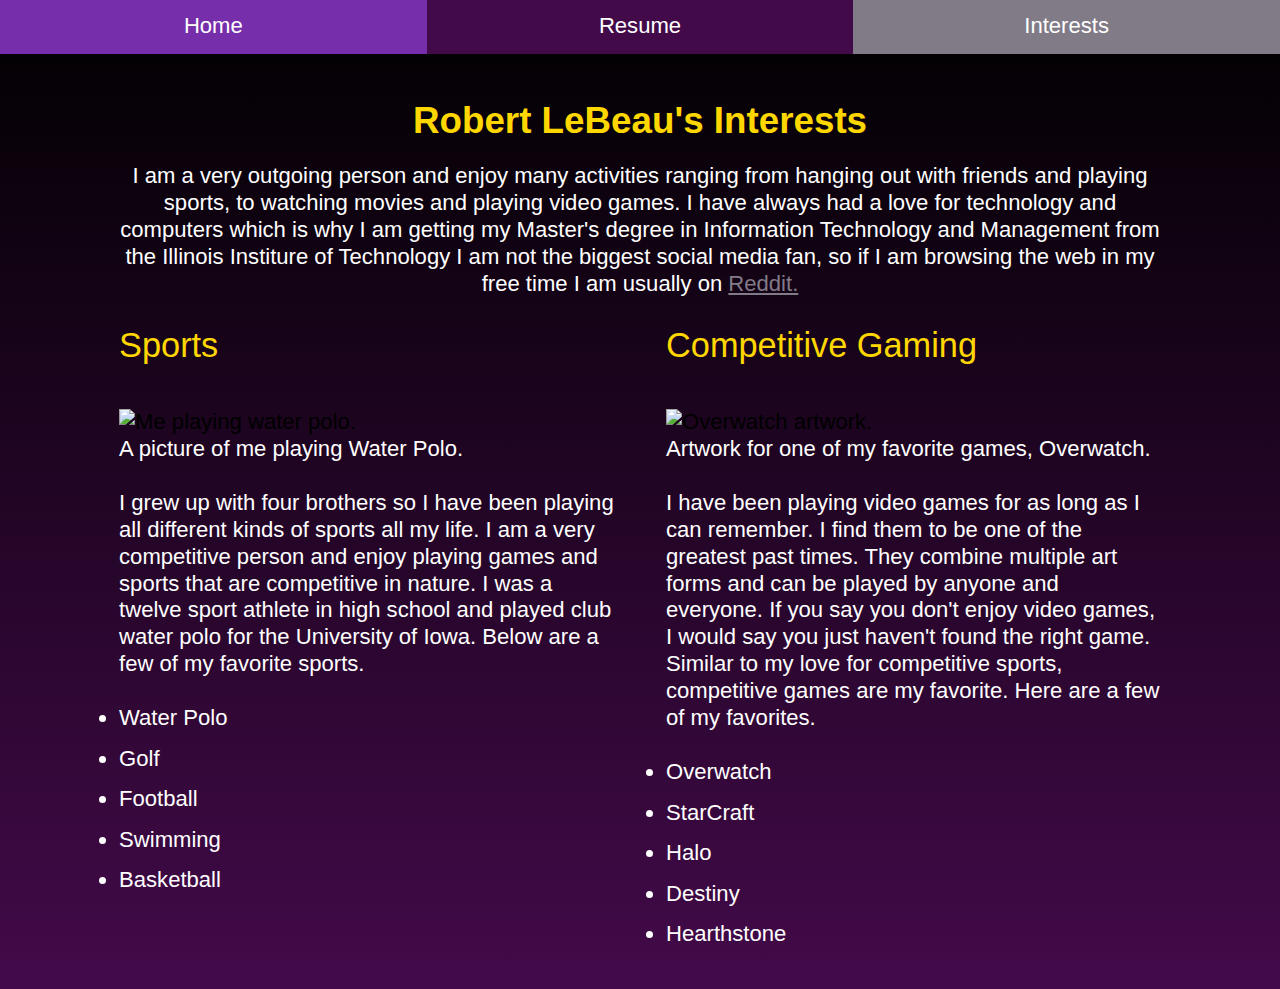
==== interests/index.html @ a921eb37 "Added image folder and changed src for site images, turned off js" ====
<!DOCTYPE html>
<html id="interests" lang="en">
<head>
  <title>Robert LeBeau</title>
  <meta charset="utf-8" />
  <meta name="viewport"
    content="width=device-width,initial-scale=1.0,shrink-to-fit=no" />
  <meta name="author" content="Robert LeBeau" />
  <meta name="description" content="This is the interests page for my website" />
  <link rel="stylesheet" href="../screen.css" />
  <script src="js/modernizr.js"></script>
</head>
<body>
  <header id="header">
    <h1>Robert LeBeau's Interests</h1>
    <nav id="navigation">
      <ul>
        <li id="nav-home"><a href="../">Home</a></li>
        <li id="nav-res"><a href="../resume/">Resume</a></li>
        <li id="nav-int"><a href="../interests/">Interests</a></li>
      </ul>
    </nav>
  </header>
  <main id="content">
    <section id="primary">
      <p> I am a very outgoing person and enjoy many activities ranging from
          hanging out with friends and playing sports, to watching movies and
          playing video games. I have always had a love for technology and
          computers which is why I am getting my Master's degree in Information
          Technology and Management from the Illinois Institure of Technology
          I am not the biggest social media fan, so if I am browsing the web
          in my free time I am usually on <a href= "https://www.reddit.com" title= "The reddit homepage" target="_blank"> Reddit.</a>
      </p>
    </section>
    <section id="sports">
      <h2 class="inthead">Sports</h2>
      <figure id="polopic">
        <img src="images/waterpolo.jpg" alt="Me playing water polo."/>
        <figcaption>
          A picture of me playing Water Polo.
        </figcaption>
      </figure>
        <p>
          I grew up with four brothers so I have been playing all different
          kinds of sports all my life. I am a very competitive person and enjoy
          playing games and sports that are competitive in nature. I was a twelve
          sport athlete in high school and played club water polo for the University
          of Iowa. Below are a few of my favorite sports.
        </p>
        <ul class="intlist">
          <li>Water Polo</li>
          <li>Golf</li>
          <li>Football</li>
          <li>Swimming</li>
          <li>Basketball</li>
        </ul>
    </section>
    <section id="games">
      <h2 class="inthead">Competitive Gaming</h2>
      <figure id="gamepic">
        <img src="images/overwatch.jpg" alt="Overwatch artwork."/>
        <figcaption>
          Artwork for one of my favorite games, Overwatch.
        </figcaption>
      </figure>
        <p>
          I have been playing video games for as long as I can remember. I
          find them to be one of the greatest past times. They combine multiple
          art forms and can be played by anyone and everyone. If you say you
          don't enjoy video games, I would say you just haven't found the right
          game. Similar to my love for competitive sports, competitive games are
          my favorite. Here are a few of my favorites.
        </p>
        <ul class="intlist">
          <li>Overwatch</li>
          <li>StarCraft</li>
          <li>Halo</li>
          <li>Destiny</li>
          <li>Hearthstone</li>
        </ul>
    </section>
    </main>
</body>
</html>
---- screen.css ----
/* http://meyerweb.com/eric/tools/css/reset/
   v2.0 | 20110126
   License: none (public domain)
*/
/* stylelint-disable*/
a,abbr,acronym,address,applet,article,aside,audio,b,big,blockquote,body,canvas,caption,center,cite,code,dd,del,details,dfn,div,dl,dt,em,embed,fieldset,figcaption,figure,footer,form,h1,h2,h3,h4,h5,h6,header,hgroup,html,i,iframe,img,ins,kbd,label,legend,li,mark,menu,nav,object,ol,output,p,pre,q,ruby,s,samp,section,small,span,strike,strong,sub,summary,sup,table,tbody,td,tfoot,th,thead,time,tr,tt,u,ul,var,video{margin:0;padding:0;border:0;font:inherit;vertical-align:baseline}article,aside,details,figcaption,figure,footer,header,hgroup,main,menu,nav,section{display:block}html{line-height:1}body{line-height:inherit}ol,ul{list-style:none}blockquote,q{quotes:none}blockquote:after,blockquote:before,q:after,q:before{content:'';content:none}table{border-collapse:collapse;border-spacing:0}
/* stylelint-enable */

/* Begin site styles below */

/* Base Styles */
/*
  Hint: these tend to be
  1. element selectors
  2. concerned with color and typography
  3. basic element presenation
*/

/*
  Setting type with a 4:3 modular scale
  http://www.modularscale.com/?18&px&1.333
*/
html {
  font-family: Arial, sans-serif;
  font-size: 1.125em;
  line-height: 1.222em;
}

body {
  padding-top: 2.444em;
  padding-right: 1.222em;
  padding-left: 1.222em;

  background: linear-gradient(black, #430A4A);
}
footer {
  color: white;
}

h1,
h2,
h3,
h4,
p,
figcaption {
  padding-bottom: 1.222em;
  color: white;
}

h1 {
  padding-top: 1.222em;
  padding-bottom: 0.516em;
  line-height: 1.222em;
  font-size: 1.666em;
  font-weight: bold;
  color: gold;
}

h2 {
  line-height: 1.222em;
  font-size: 1.555em;
  color: gold;
}

a {
  color: #817A87;
}

li {
  padding-bottom: 0.611em;
  color: white;
}

ul {
  list-style-type: none;
  padding-bottom: 1.222em;
}

li ul {
  padding-left: 1.222em;
  padding-top: 0.611em;
  list-style-type: circle;
}

.reslist li {
  color: #817A87;
}

li li:last-child {
  padding-bottom: 0;
}

img,
video,
audio {
  display: block;
  max-width: 100%;
}

/* Layout Styles */
/*
  Hint: these tend to be
  1. IDs; but also classes, sometimes
  2. concerned with layout and spatial
     relationships
*/


#navigation {
  position: absolute;
  width: 100%;
  top: 0;
  left: 0;
}

#navigation li {
  float: left;
  width: 33.3333333333%;
}

#navigation a {
  display: block;
  width: 100%;
  padding-top: 0.611em; /* 11 / 18 = 0.611 */
  padding-bottom: 0.611em;
  text-align: center;
  text-decoration: none;
  color: white;
  background-color: #430A4A;
  border-color: black;
  border-width: 1em;
}

#navigation a:hover {
  background-color: #772EAA;
}

#home #nav-home a,
#resume #nav-res a,
#interests #nav-int a {
  background-color: #817A87;
}

/* Modular Styles */
/*
  Repeating style patterns.
  Hint: these tend to be:
  1. classes and relationship selectors
  2. concerned with adjustments to base styles,
      spacing, color, etc. etc.
*/

.reshead {
  text-decoration: underline;
}

.intlist {
  list-style-type: disc;
}

#navigation ul,
#navigation li {
  list-style-type: none;
  padding-bottom: 0;
}

.flexbox #navigation ol {
  display: flex;
}
.flexbox #navigation li {
  float: none;
}

/* State Styles */
/*
  States of the browser and user access
  conditions.
  Hint: these tend to be:
  1. Driven by media queries
  2. Influenced by JavaScript
  3. Organized by Base, Layout, Module, State
*/

@media screen and (min-width: 375px) {
  body {
    padding-right: 11.73333333%; /* 44 / 375 = 11.73333333% */
    padding-left: 11.73333333%; /* 44 / 375 = 11.73333333% */
  }
}

@media screen and (min-width: 640px) {
  html {
    font-size: 1.25em; /* 20 / 16 = 1.25em */
  }
}
/*divide by 16 to get em units for media 53.75em*/
@media screen and (min-width: 860px) {
  html {
    font-size: 1.38em;
  }
  body {
    padding-right: 9.302325581%;
    padding-left: 9.302325581%;
  }

  #primary,
  #header {
    width: 100%;
    float: center;
    text-align: center;
  }

  #homeimg {
    display: block;
    margin-left: auto;
    margin-right: auto;
  }

  #sports {
    width: 47.5%;
    float: left;
  }

  #games {
    width: 47.5%;
    float: left;
    padding-left: 5%;
  }

  .flexbox #content {
    display: flex;
    flex-direction: row;
    flex-wrap: wrap;
    margin: auto;

  }

  .flexbox #primary {
    justify-content: center;
  }

  .flexbox #education,
  .flexbox #workexp,
  .flexbox #volunteerexp,
  .flexbox #res-footer {
    display: flex;
    justify-content: space-around;
  }

  #rescontent {
    display: grid;
    grid-template-columns: repeat(3, 1fr);
    grid-column-gap: 1.38em;
    padding-top: 1.222em;
  }

}
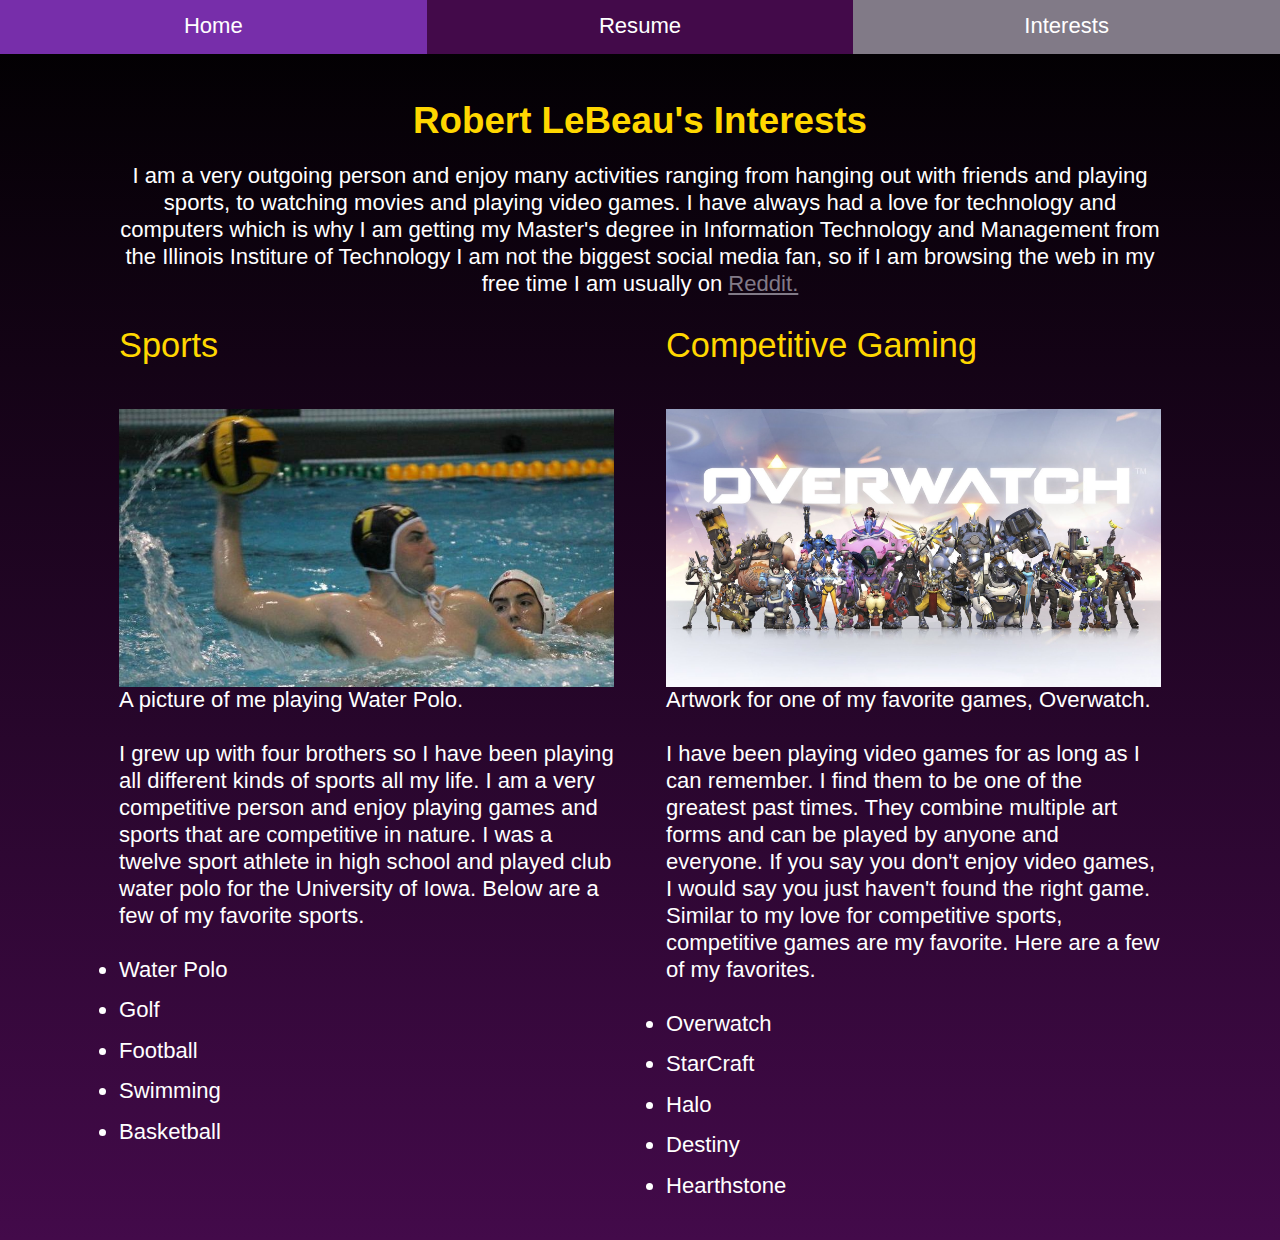
==== commit 33b707a3: "Added code for home page slideshow to html, css, and js" ====
--- a/interests/index.html
+++ b/interests/index.html
@@ -35,7 +35,7 @@
     <section id="sports">
       <h2 class="inthead">Sports</h2>
       <figure id="polopic">
-        <img src="images/waterpolo.jpg" alt="Me playing water polo."/>
+        <img src="../images/waterpolo.jpg" alt="Me playing water polo."/>
         <figcaption>
           A picture of me playing Water Polo.
         </figcaption>
@@ -58,7 +58,7 @@
     <section id="games">
       <h2 class="inthead">Competitive Gaming</h2>
       <figure id="gamepic">
-        <img src="images/overwatch.jpg" alt="Overwatch artwork."/>
+        <img src="../images/overwatch.jpg" alt="Overwatch artwork."/>
         <figcaption>
           Artwork for one of my favorite games, Overwatch.
         </figcaption>
--- a/screen.css
+++ b/screen.css
@@ -254,4 +254,16 @@
     padding-top: 1.222em;
   }
 
-}
+  .slideshow {
+    position: relative;
+    width: 750px;
+    height: 500px;
+  }
+
+  .slideshow img {
+    position: absolute;
+    left: 0;
+    top: 0;
+  }
+
+}
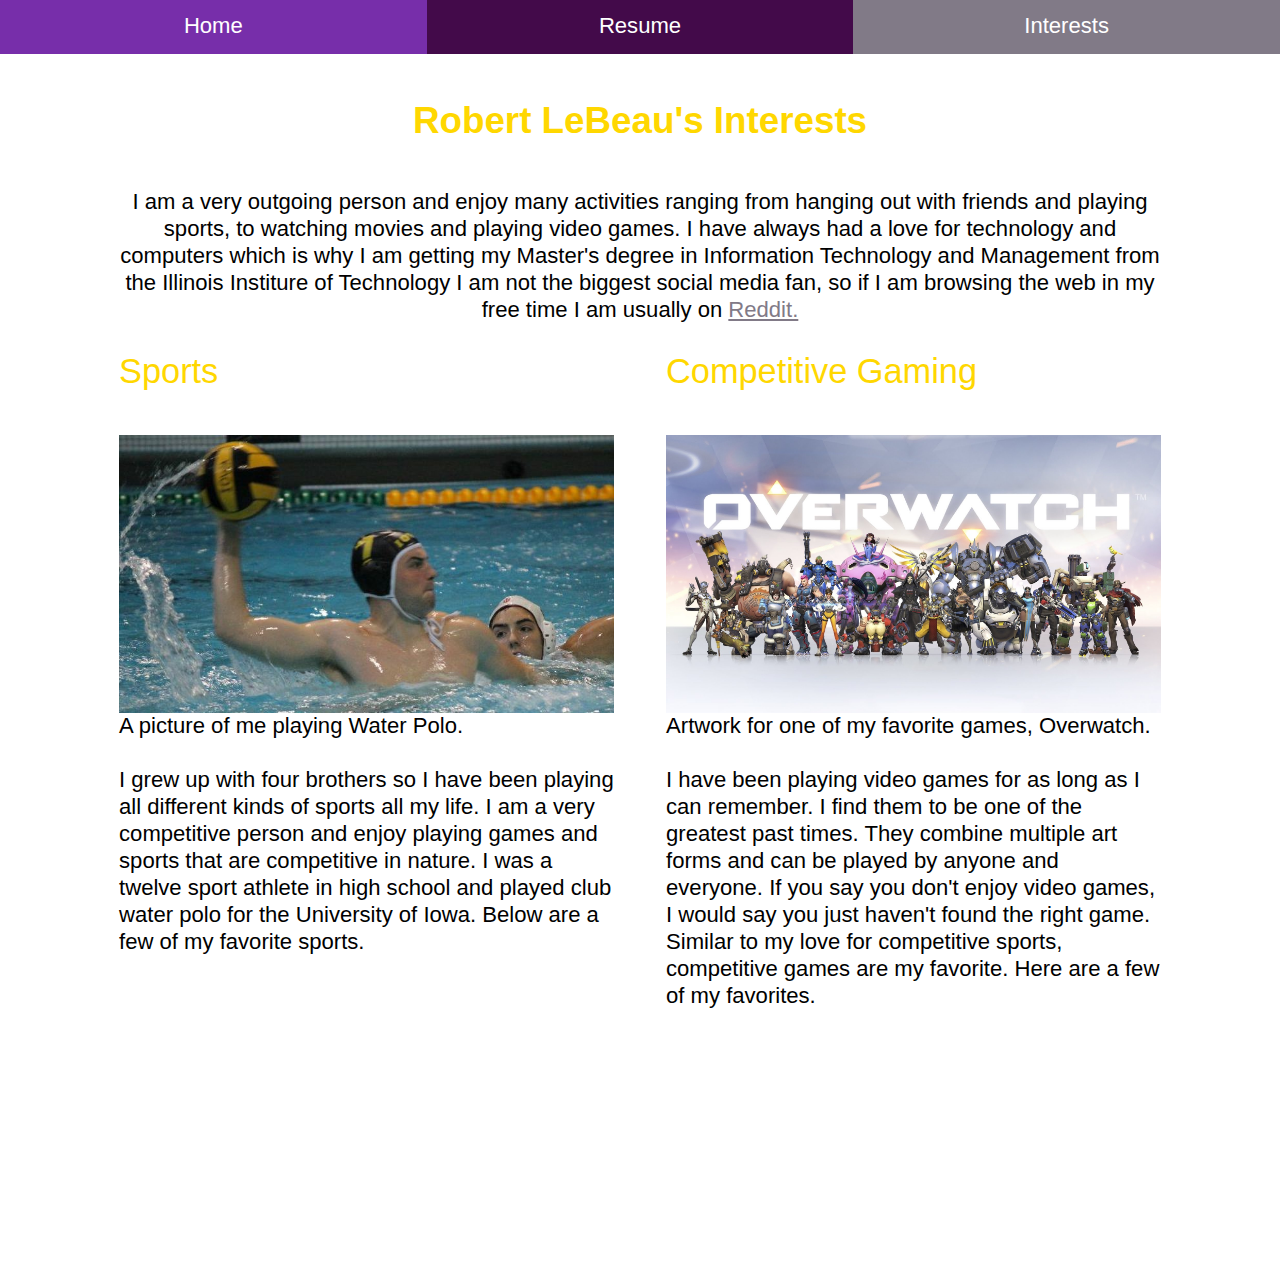
==== commit 525f0a92: "Added basehold.it and changed colors for baseline grid fixes" ====
--- a/interests/index.html
+++ b/interests/index.html
@@ -8,6 +8,7 @@
   <meta name="author" content="Robert LeBeau" />
   <meta name="description" content="This is the interests page for my website" />
   <link rel="stylesheet" href="../screen.css" />
+  <link rel="stylesheet" href="//basehold.it/22" />
   <script src="js/modernizr.js"></script>
 </head>
 <body>
@@ -57,7 +58,7 @@
     </section>
     <section id="games">
       <h2 class="inthead">Competitive Gaming</h2>
-      <figure id="gamepic">
+      <figure class="gamepic">
         <img src="../images/overwatch.jpg" alt="Overwatch artwork."/>
         <figcaption>
           Artwork for one of my favorite games, Overwatch.
--- a/screen.css
+++ b/screen.css
@@ -31,7 +31,7 @@
   padding-right: 1.222em;
   padding-left: 1.222em;
 
-  background: linear-gradient(black, #430A4A);
+  background: white;  // linear-gradient(black, #430A4A);
 }
 footer {
   color: white;
@@ -44,12 +44,12 @@
 p,
 figcaption {
   padding-bottom: 1.222em;
-  color: white;
+  color: black;
 }
 
 h1 {
   padding-top: 1.222em;
-  padding-bottom: 0.516em;
+  padding-bottom: 1.222em;
   line-height: 1.222em;
   font-size: 1.666em;
   font-weight: bold;
@@ -254,16 +254,22 @@
     padding-top: 1.222em;
   }
 
+  /*JavaScript CSS*/
   .slideshow {
+    margin-left: auto;
+    margin-right: auto;
     position: relative;
-    width: 750px;
-    height: 500px;
+    width: 35em;
+    height: 35em;
+    padding-bottom: 1.222em;
   }
 
   .slideshow img {
+    max-width: 100%;
     position: absolute;
     left: 0;
     top: 0;
   }
 
-}
+
+}
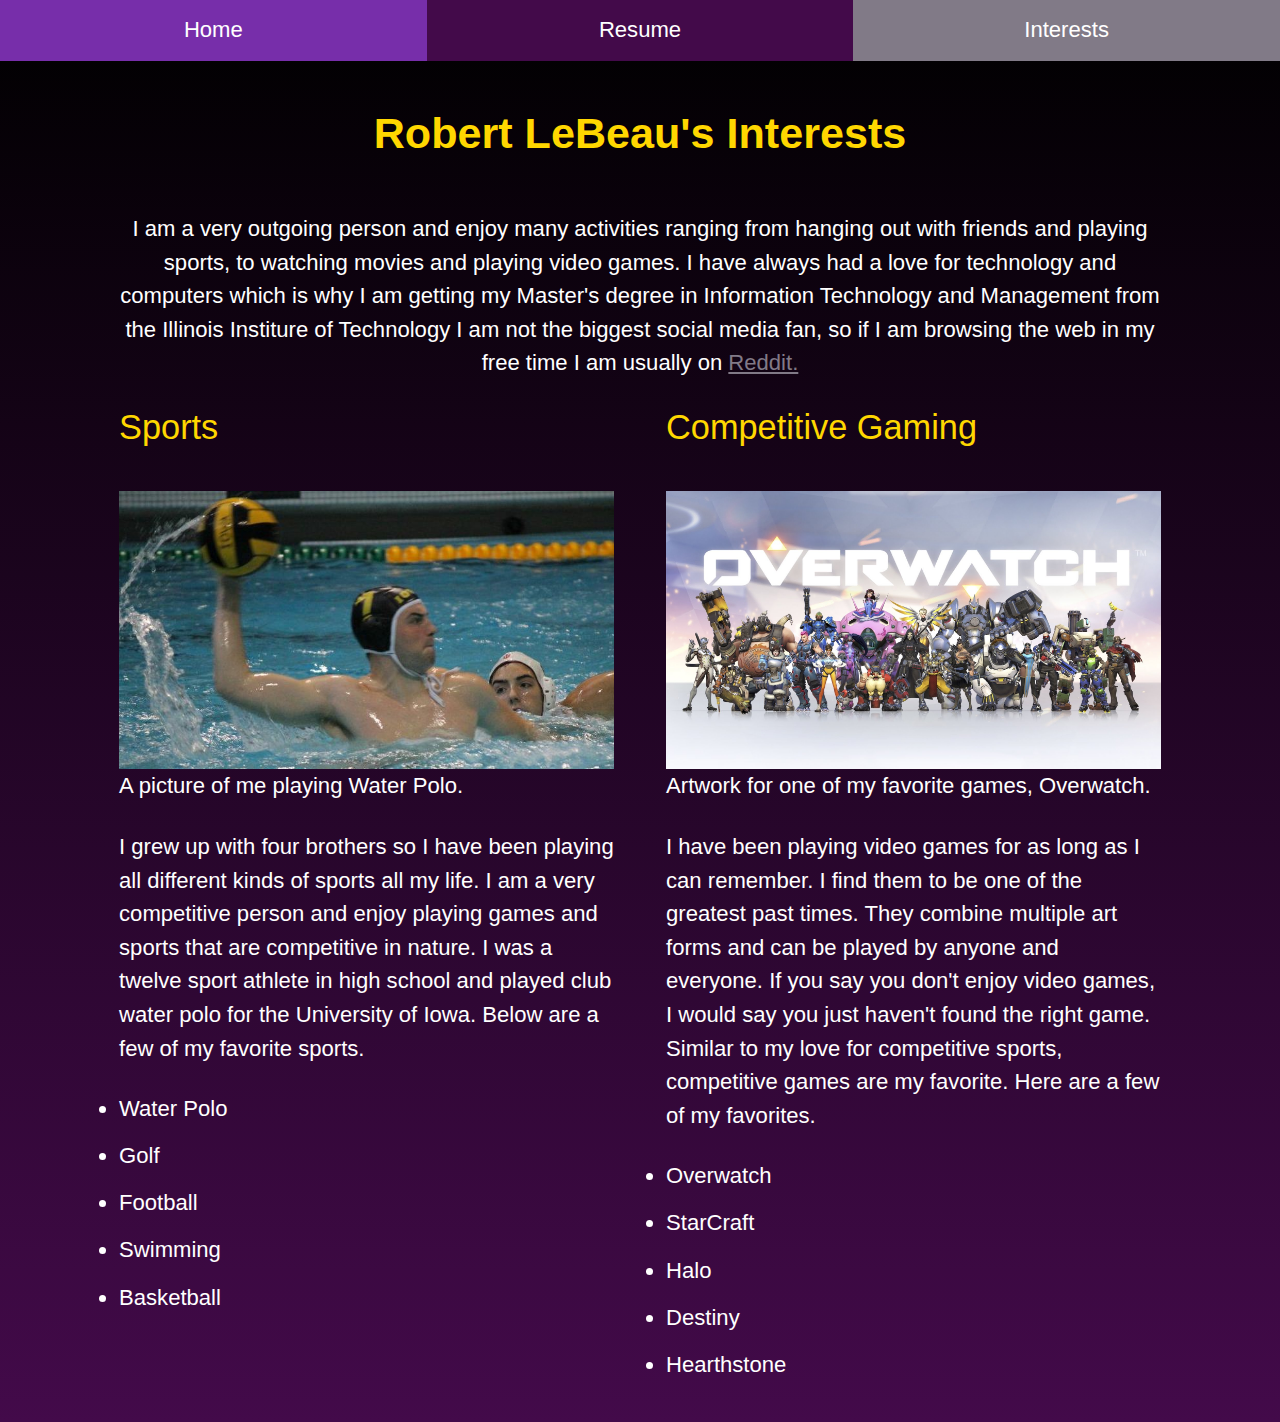
==== commit 67d39d5f: "Removed basehold.it from html files" ====
--- a/interests/index.html
+++ b/interests/index.html
@@ -8,7 +8,6 @@
   <meta name="author" content="Robert LeBeau" />
   <meta name="description" content="This is the interests page for my website" />
   <link rel="stylesheet" href="../screen.css" />
-  <link rel="stylesheet" href="//basehold.it/22" />
   <script src="js/modernizr.js"></script>
 </head>
 <body>
--- a/screen.css
+++ b/screen.css
@@ -22,8 +22,8 @@
 */
 html {
   font-family: Arial, sans-serif;
-  font-size: 1.125em;
-  line-height: 1.222em;
+  font-size: 1.222em;
+  line-height: 1.522em;
 }
 
 body {
@@ -31,7 +31,7 @@
   padding-right: 1.222em;
   padding-left: 1.222em;
 
-  background: white;  // linear-gradient(black, #430A4A);
+  background: linear-gradient(black, #430A4A);
 }
 footer {
   color: white;
@@ -44,14 +44,14 @@
 p,
 figcaption {
   padding-bottom: 1.222em;
-  color: black;
+  color: white;
 }
 
 h1 {
   padding-top: 1.222em;
   padding-bottom: 1.222em;
   line-height: 1.222em;
-  font-size: 1.666em;
+  font-size: 1.953em;
   font-weight: bold;
   color: gold;
 }
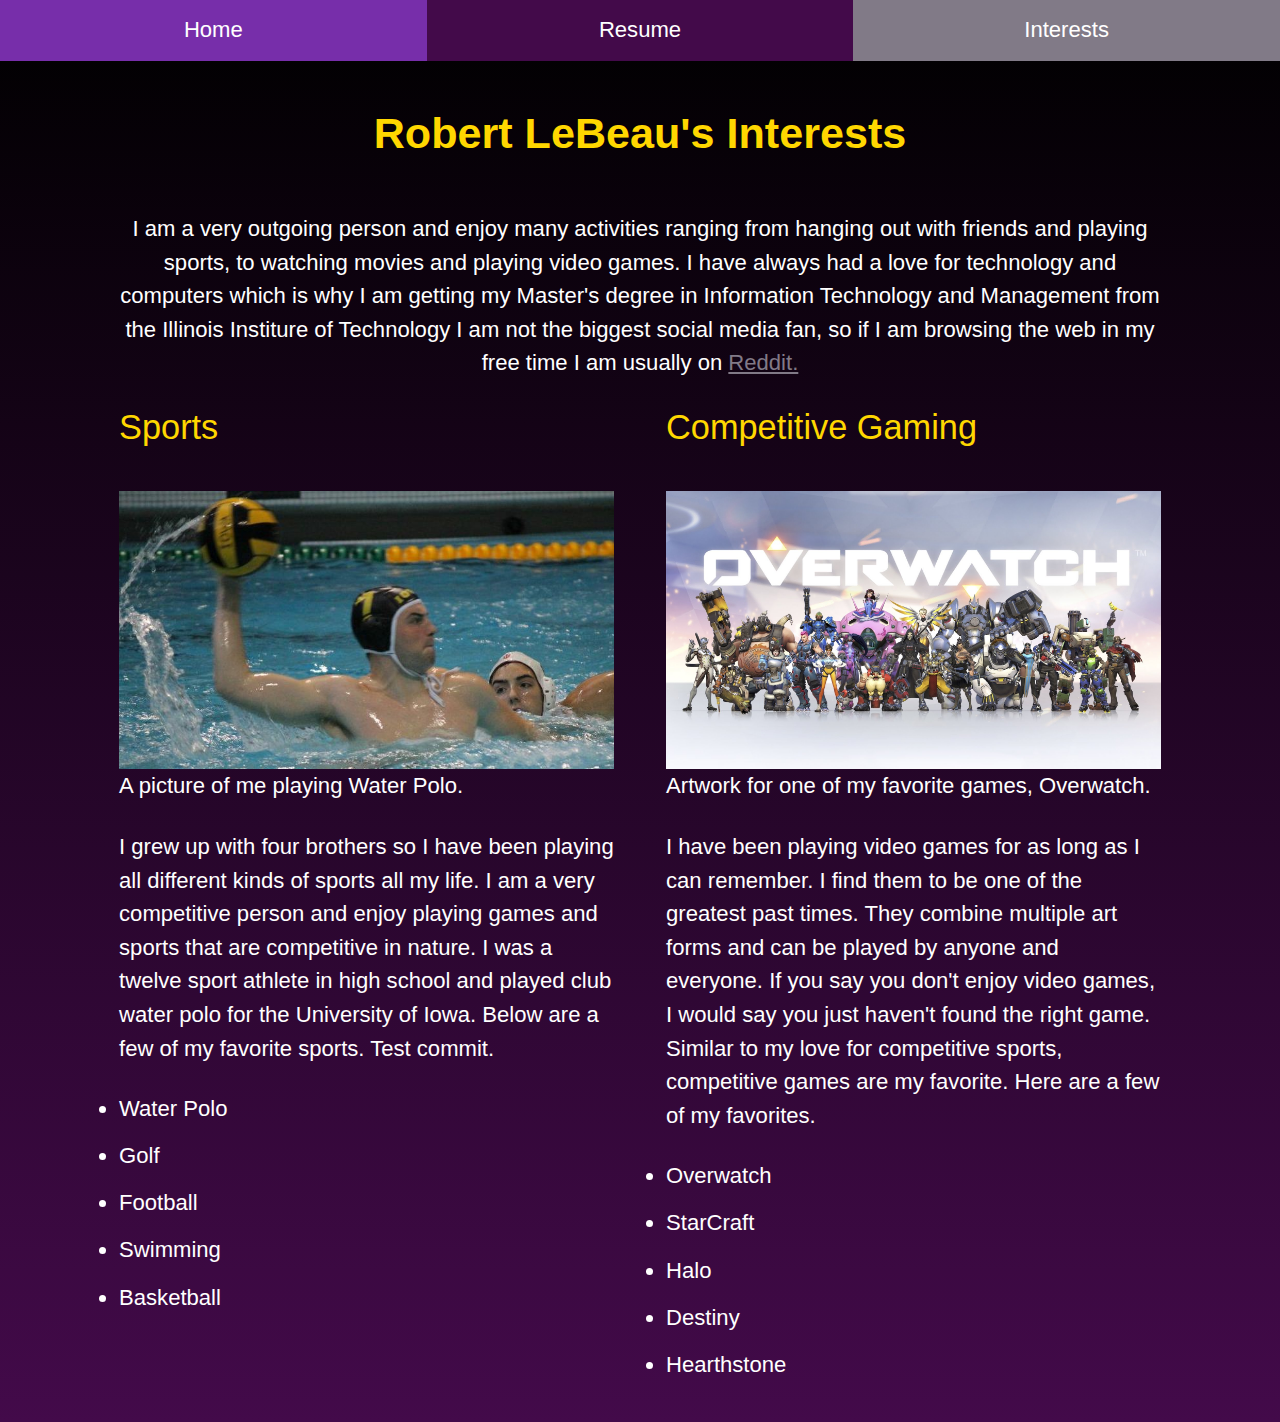
==== commit 778c8763: "Testing merge complete" ====
--- a/interests/index.html
+++ b/interests/index.html
@@ -35,7 +35,7 @@
     <section id="sports">
       <h2 class="inthead">Sports</h2>
       <figure id="polopic">
-        <img src="../images/waterpolo.jpg" alt="Me playing water polo."/>
+        <img src="../images/waterpolo.jpg" alt="Me playing water polo." />
         <figcaption>
           A picture of me playing Water Polo.
         </figcaption>
@@ -45,7 +45,7 @@
           kinds of sports all my life. I am a very competitive person and enjoy
           playing games and sports that are competitive in nature. I was a twelve
           sport athlete in high school and played club water polo for the University
-          of Iowa. Below are a few of my favorite sports.
+          of Iowa. Below are a few of my favorite sports. Test commit.
         </p>
         <ul class="intlist">
           <li>Water Polo</li>
@@ -58,7 +58,7 @@
     <section id="games">
       <h2 class="inthead">Competitive Gaming</h2>
       <figure class="gamepic">
-        <img src="../images/overwatch.jpg" alt="Overwatch artwork."/>
+        <img src="../images/overwatch.jpg" alt="Overwatch artwork." />
         <figcaption>
           Artwork for one of my favorite games, Overwatch.
         </figcaption>
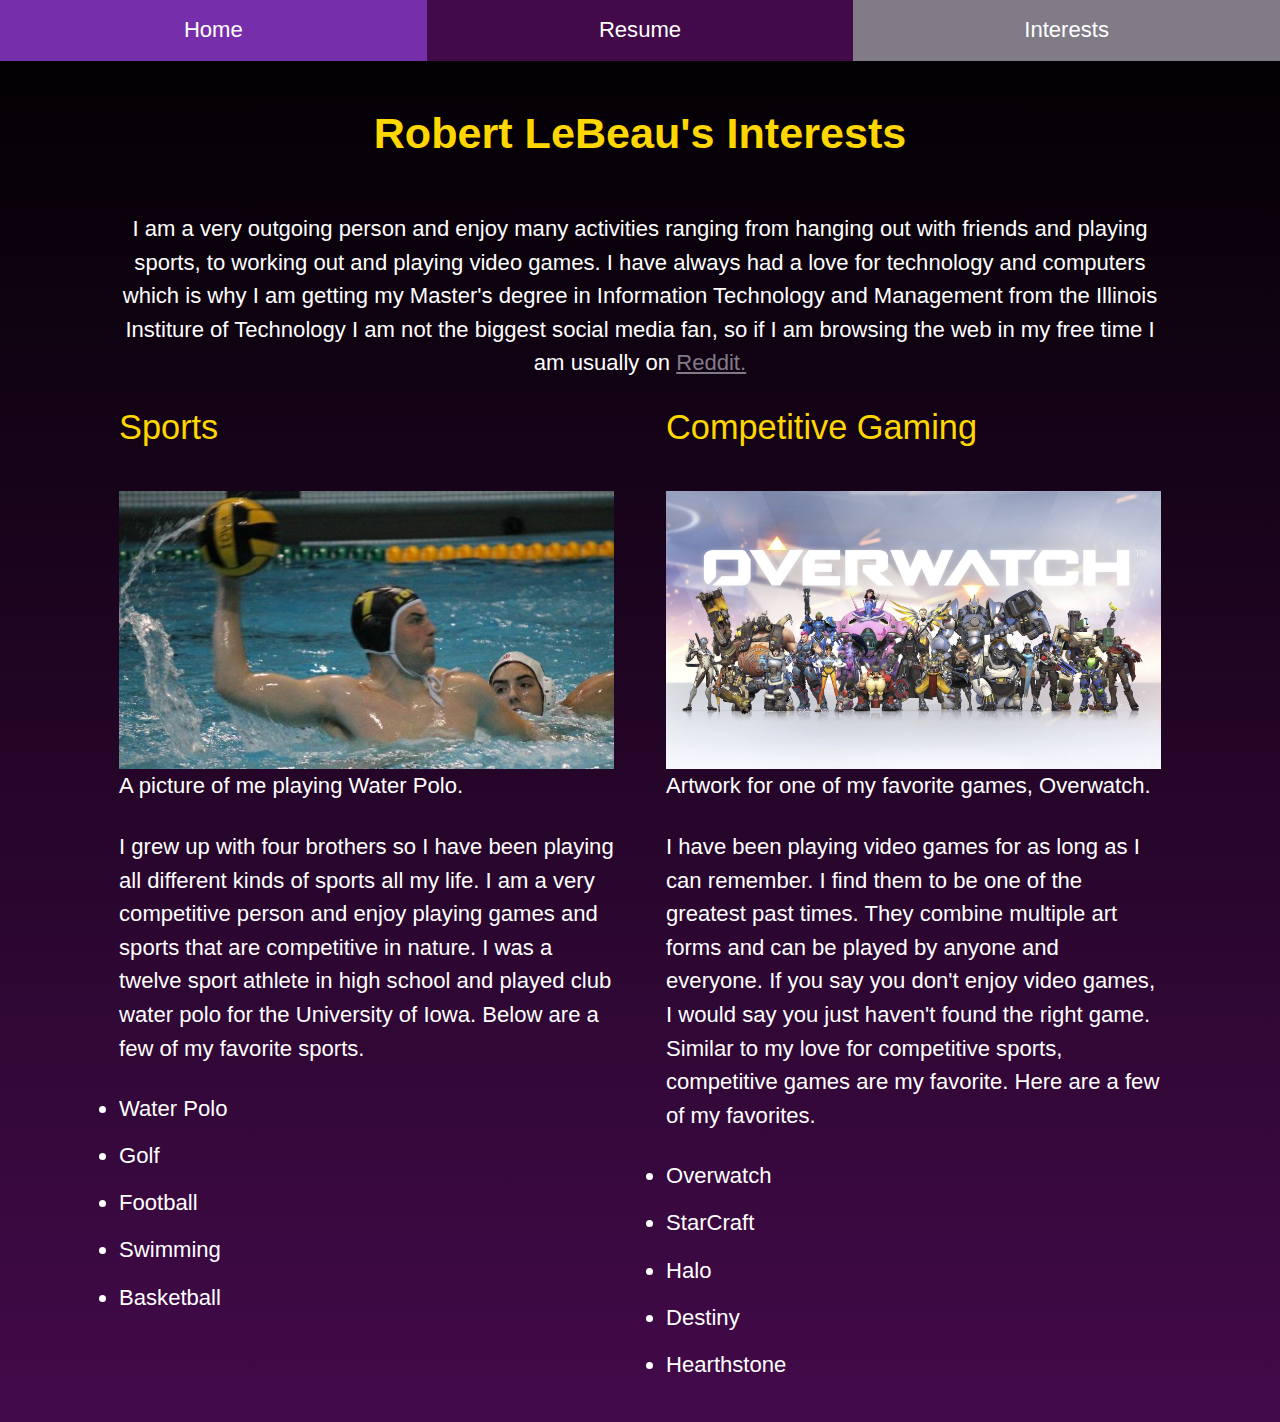
==== commit d844f6a6: "Ran linters and validators for final project submission" ====
--- a/interests/index.html
+++ b/interests/index.html
@@ -24,7 +24,7 @@
   <main id="content">
     <section id="primary">
       <p> I am a very outgoing person and enjoy many activities ranging from
-          hanging out with friends and playing sports, to watching movies and
+          hanging out with friends and playing sports, to working out and
           playing video games. I have always had a love for technology and
           computers which is why I am getting my Master's degree in Information
           Technology and Management from the Illinois Institure of Technology
@@ -45,7 +45,7 @@
           kinds of sports all my life. I am a very competitive person and enjoy
           playing games and sports that are competitive in nature. I was a twelve
           sport athlete in high school and played club water polo for the University
-          of Iowa. Below are a few of my favorite sports. Test commit.
+          of Iowa. Below are a few of my favorite sports.
         </p>
         <ul class="intlist">
           <li>Water Polo</li>
--- a/screen.css
+++ b/screen.css
@@ -254,7 +254,7 @@
     padding-top: 1.222em;
   }
 
-  /*JavaScript CSS*/
+  /* JavaScript CSS */
   .slideshow {
     margin-left: auto;
     margin-right: auto;
